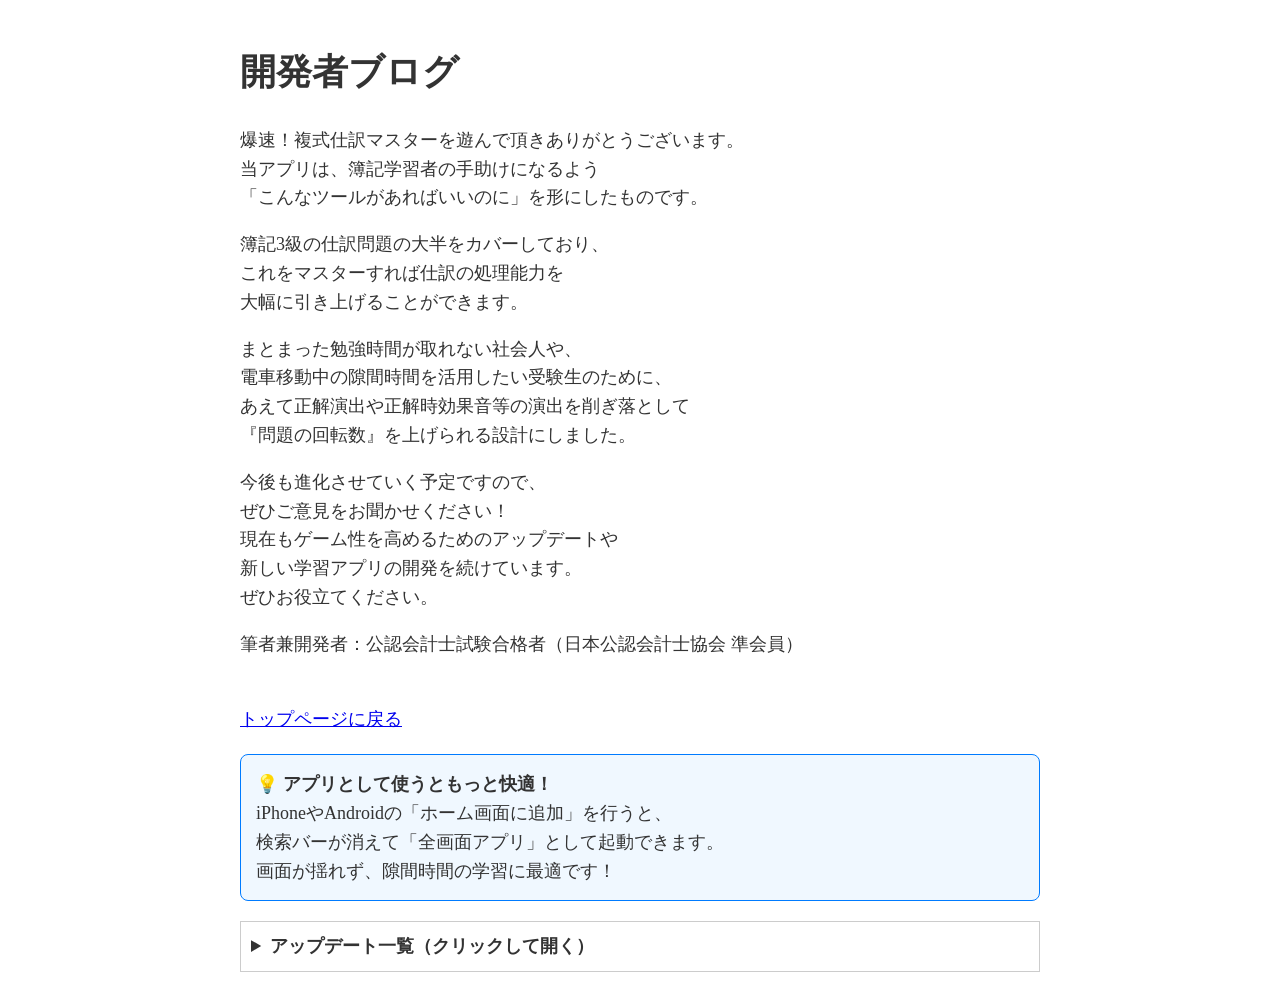
==== blog.html @ 384b068d "First commit: 2級用1対1仕訳アプリの初期化" ====
<!DOCTYPE html>
<html lang="ja">
<head>
    <meta charset="UTF-8">
    <title>開発者ブログ</title>
 
   <style>
      body {
            font-size: 18px;
            line-height: 1.6;
            color: #333;
            max-width: 800px; /* 横幅を広げすぎないように制限 */
            margin: 0 auto;   /* 画面の中央に寄せる */
            padding: 20px;    /* 画面端との余白 */
        }
    </style>
    
    <!-- Vercel Web Analytics -->
    <script>
        window.va = window.va || function () { (window.vaq = window.vaq || []).push(arguments); };
    </script>
    <script defer src="/_vercel/insights/script.js"></script>
</head>
<body>
    <h1>開発者ブログ</h1>
    <p></p>
   <p>爆速！複式仕訳マスターを遊んで頂きありがとうございます。<br>
   当アプリは、簿記学習者の手助けになるよう<br>「こんなツールがあればいいのに」を形にしたものです。</p>

   <p>簿記3級の仕訳問題の大半をカバーしており、<br>これをマスターすれば仕訳の処理能力を<br>大幅に引き上げることができます。</p>

   <p>まとまった勉強時間が取れない社会人や、<br>電車移動中の隙間時間を活用したい受験生のために、<br>あえて正解演出や正解時効果音等の演出を削ぎ落として<br>『問題の回転数』を上げられる設計にしました。</p>

   <p>今後も進化させていく予定ですので、<br>ぜひご意見をお聞かせください！<br>
   現在もゲーム性を高めるためのアップデートや<br>新しい学習アプリの開発を続けています。<br>ぜひお役立てください。</p>

   <p>筆者兼開発者：公認会計士試験合格者（日本公認会計士協会 準会員）</p>  
  
   <br>
 
 
                       <a href="index.html">トップページに戻る</a>
<br>

<div style="background-color: #f0f8ff; border: 1px solid #007bff; padding: 15px; border-radius: 8px; margin: 20px 0;">
  <strong>💡 アプリとして使うともっと快適！</strong><br>
  iPhoneやAndroidの「ホーム画面に追加」を行うと、<br>検索バーが消えて「全画面アプリ」として起動できます。<br>画面が揺れず、隙間時間の学習に最適です！
</div>

<details>
  <summary style="cursor: pointer; font-weight: bold; padding: 10px; border: 1px solid #ccc;">
    アップデート一覧（クリックして開く）
  </summary>
  <ul>
    <li>2026/07/08: ドメイン変更のお知らせ<br>
     独自ドメイン rine-apps.com を取得し、正式にリリースいたしました！</li>
    <li>2026/07/06: iPhone/Android ホーム画面追加時の表示を最適化</li>
    <li>2026/07/05: アプリリリース</li>
  </ul>
</details>

</body>
</html>
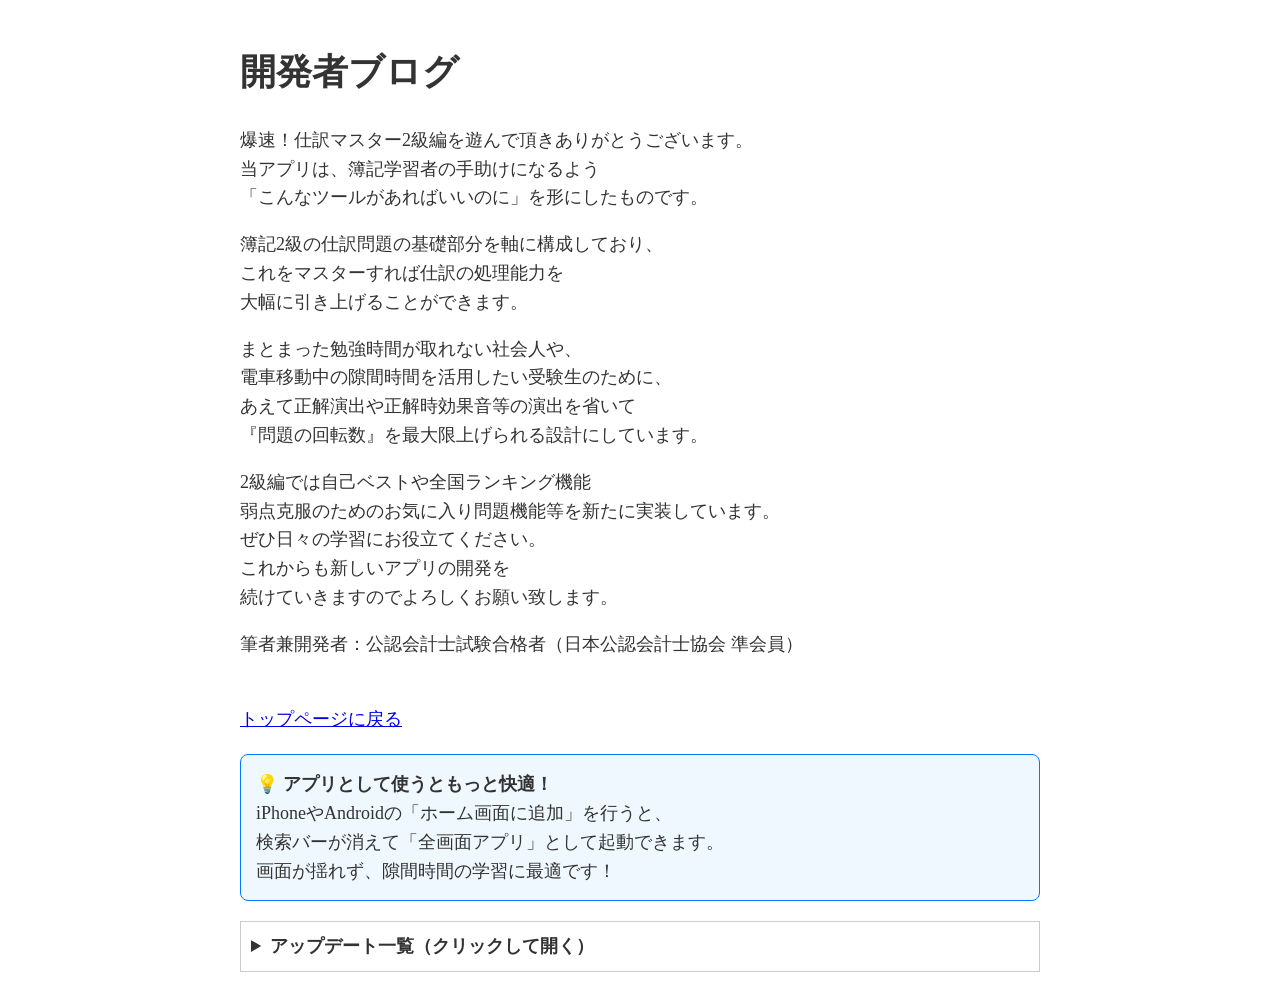
==== commit b9246a65: "タイトル変更、ブログ、プライバシー内容変更" ====
--- a/blog.html
+++ b/blog.html
@@ -1,63 +1,64 @@
-<!DOCTYPE html>
+<!doctype html>
 <html lang="ja">
-<head>
-    <meta charset="UTF-8">
+  <head>
+    <meta charset="UTF-8" />
     <title>開発者ブログ</title>
- 
-   <style>
+
+    <style>
       body {
-            font-size: 18px;
-            line-height: 1.6;
-            color: #333;
-            max-width: 800px; /* 横幅を広げすぎないように制限 */
-            margin: 0 auto;   /* 画面の中央に寄せる */
-            padding: 20px;    /* 画面端との余白 */
-        }
+        font-size: 18px;
+        line-height: 1.6;
+        color: #333;
+        max-width: 800px; /* 横幅を広げすぎないように制限 */
+        margin: 0 auto; /* 画面の中央に寄せる */
+        padding: 20px; /* 画面端との余白 */
+      }
     </style>
-    
+
     <!-- Vercel Web Analytics -->
     <script>
-        window.va = window.va || function () { (window.vaq = window.vaq || []).push(arguments); };
+      window.va =
+        window.va ||
+        function () {
+          (window.vaq = window.vaq || []).push(arguments);
+        };
     </script>
     <script defer src="/_vercel/insights/script.js"></script>
-</head>
-<body>
+  </head>
+  <body>
     <h1>開発者ブログ</h1>
     <p></p>
-   <p>爆速！複式仕訳マスターを遊んで頂きありがとうございます。<br>
-   当アプリは、簿記学習者の手助けになるよう<br>「こんなツールがあればいいのに」を形にしたものです。</p>
+    <p>
+      爆速！仕訳マスター2級編を遊んで頂きありがとうございます。<br />
+      当アプリは、簿記学習者の手助けになるよう<br />「こんなツールがあればいいのに」を形にしたものです。
+    </p>
 
-   <p>簿記3級の仕訳問題の大半をカバーしており、<br>これをマスターすれば仕訳の処理能力を<br>大幅に引き上げることができます。</p>
+    <p>簿記2級の仕訳問題の基礎部分を軸に構成しており、<br />これをマスターすれば仕訳の処理能力を<br />大幅に引き上げることができます。</p>
 
-   <p>まとまった勉強時間が取れない社会人や、<br>電車移動中の隙間時間を活用したい受験生のために、<br>あえて正解演出や正解時効果音等の演出を削ぎ落として<br>『問題の回転数』を上げられる設計にしました。</p>
+    <p>まとまった勉強時間が取れない社会人や、<br />電車移動中の隙間時間を活用したい受験生のために、<br />あえて正解演出や正解時効果音等の演出を省いて<br />『問題の回転数』を最大限上げられる設計にしています。</p>
 
-   <p>今後も進化させていく予定ですので、<br>ぜひご意見をお聞かせください！<br>
-   現在もゲーム性を高めるためのアップデートや<br>新しい学習アプリの開発を続けています。<br>ぜひお役立てください。</p>
+    <p>
+      2級編では自己ベストや全国ランキング機能<br />弱点克服のためのお気に入り問題機能等を新たに実装しています。<br />
+      ぜひ日々の学習にお役立てください。<br />これからも新しいアプリの開発を<br />続けていきますのでよろしくお願い致します。<br />
+    </p>
 
-   <p>筆者兼開発者：公認会計士試験合格者（日本公認会計士協会 準会員）</p>  
-  
-   <br>
- 
- 
-                       <a href="index.html">トップページに戻る</a>
-<br>
+    <p>筆者兼開発者：公認会計士試験合格者（日本公認会計士協会 準会員）</p>
 
-<div style="background-color: #f0f8ff; border: 1px solid #007bff; padding: 15px; border-radius: 8px; margin: 20px 0;">
-  <strong>💡 アプリとして使うともっと快適！</strong><br>
-  iPhoneやAndroidの「ホーム画面に追加」を行うと、<br>検索バーが消えて「全画面アプリ」として起動できます。<br>画面が揺れず、隙間時間の学習に最適です！
-</div>
+    <br />
 
-<details>
-  <summary style="cursor: pointer; font-weight: bold; padding: 10px; border: 1px solid #ccc;">
-    アップデート一覧（クリックして開く）
-  </summary>
-  <ul>
-    <li>2026/07/08: ドメイン変更のお知らせ<br>
-     独自ドメイン rine-apps.com を取得し、正式にリリースいたしました！</li>
-    <li>2026/07/06: iPhone/Android ホーム画面追加時の表示を最適化</li>
-    <li>2026/07/05: アプリリリース</li>
-  </ul>
-</details>
+    <a href="index.html">トップページに戻る</a>
+    <br />
 
-</body>
-</html>+    <div style="background-color: #f0f8ff; border: 1px solid #007bff; padding: 15px; border-radius: 8px; margin: 20px 0">
+      <strong>💡 アプリとして使うともっと快適！</strong><br />
+      iPhoneやAndroidの「ホーム画面に追加」を行うと、<br />検索バーが消えて「全画面アプリ」として起動できます。<br />画面が揺れず、隙間時間の学習に最適です！
+    </div>
+
+    <details>
+      <summary style="cursor: pointer; font-weight: bold; padding: 10px; border: 1px solid #ccc">アップデート一覧（クリックして開く）</summary>
+      <ul>
+        <li>2026/08/05: アプリリリース</li>
+      </ul>
+    </details>
+  </body>
+</html>
